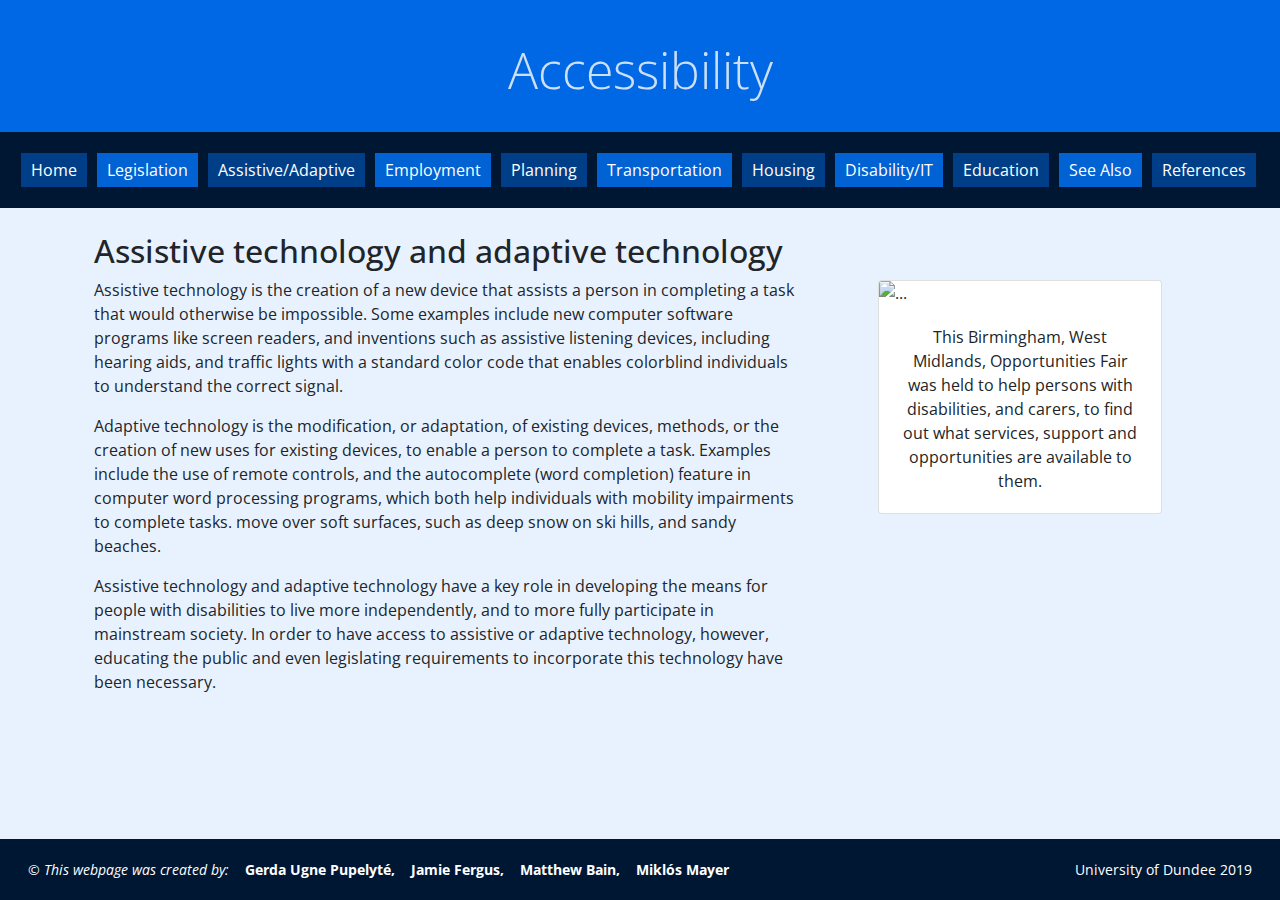
==== assistive.html @ b3c330f2 "Align vertically the right footer again." ====
<!DOCTYPE html>
<html lang="en" dir="ltr">

<head>
  <link rel="stylesheet" href="css/master.css">
  <meta charset="utf-8">

  <meta name="viewport" content="width=device-width, initial-scale=1, shrink-to-fit=no">
  <!-- import Muli font here-->
  <link href="https://fonts.googleapis.com/css?family=Open+Sans:300,400&display=swap" rel="stylesheet">
  <!--import bootstrap css-->
  <link rel="stylesheet" href="https://stackpath.bootstrapcdn.com/bootstrap/4.3.1/css/bootstrap.min.css" integrity="sha384-ggOyR0iXCbMQv3Xipma34MD+dH/1fQ784/j6cY/iJTQUOhcWr7x9JvoRxT2MZw1T" crossorigin="anonymous">
  <!--replace with webpage title-->
  <title>Assistive technology and adaptive technology</title>
</head>

<body class="bgColor min-vh-100">
  <!-- header -->
  <header class="container-fluid p-4 text-center">
    <img class="logo d-none d-sm-inline-block float-right img-fluid" src="images/logo.png" alt="">
    <h1 id="headerText" class="pt-3">Accessibility</h1>
  </header>

  <!-- navbar -->
  <nav class="navbar navbar-dark navbar-expand-md p-3">
    <a id="navTitle" class="navbar-brand collapse navbar-nav" href="#">Navigation</a>
    <button class="navbar-toggler" type="button" data-toggle="collapse" data-target="#navbarNav" aria-controls="navbarNav" aria-expanded="false" aria-label="Toggle navigation">
      <span class="navbar-toggler-icon"></span>
    </button>
    <div class="nav-list collapse navbar-collapse navbar-nav" id="navbarNav">
      <a href="home.html">Home</a>
      <a href="legislation.html">Legislation</a>
      <a href="assistive.html">Assistive/Adaptive</a>
      <a href="employment.html">Employment</a>
      <a href="planning.html">Planning</a>
      <a href="transport.html">Transportation</a>
      <a href="housing.html">Housing</a>
      <a href="disability.html">Disability/IT</a>
      <a href="education.html">Education</a>
      <a href="seealso.html">See Also</a>
      <a href="references.html">References</a>
    </div>
  </nav>

  <main class="container">
    <article class="row">
      <!-- main section -->
      <div class="col-lg-8 col-md-7 p-4">
        <h2>Assistive technology and adaptive technology</h2>
        <p>Assistive technology is the creation of a new device that assists a person in completing a task that would otherwise be impossible. Some examples include new computer software programs like screen readers, and inventions such as assistive
          listening devices, including hearing aids, and traffic lights with a standard color code that enables colorblind individuals to understand the correct signal.</p>
        <p>Adaptive technology is the modification, or adaptation, of existing devices, methods, or the creation of new uses for existing devices, to enable a person to complete a task. Examples include the use of remote controls, and the
          autocomplete (word completion) feature in computer word processing programs, which both help individuals with mobility impairments to complete tasks. move over soft surfaces, such as deep snow on ski hills, and sandy beaches.</p>
        <p>Assistive technology and adaptive technology have a key role in developing the means for people with disabilities to live more independently, and to more fully participate in mainstream society. In order to have access to assistive or
          adaptive technology, however, educating the public and even legislating requirements to incorporate this technology have been necessary.</p>
      </div>

      <!-- card -->
      <div class="col-lg-4 col-md-5 p-5">
        <div class="card mt-4 mb-5">
          <img src="images/Birmingham_opportunities_fair.jpg" class="card-img-top" alt="...">
          <div class="card-body">
            <p class="card-text text-center">This Birmingham, West Midlands, Opportunities Fair was held to help persons with disabilities, and carers, to find out what services, support and opportunities are available to them.</p>
          </div>
        </div>
      </div>
    </article>
  </main>

  <!-- footer -->
  <footer class="container-fluid">
    <div class="row p-1 align-middle">
      <p class="col-8 h-auto my-3 px-4" id="copyrights">&copy; <span class="font-italic">This webpage was created by:</span><span class="name font-weight-bolder">Gerda Ugne Pupelyté,</span><span class="name font-weight-bolder">Jamie Fergus,</span><span class="name font-weight-bolder">Matthew Bain,</span><span class="name font-weight-bolder">Miklós Mayer</span></p>
      <p class="col-4 h-auto my-auto px-4" id="right-footer">University of Dundee 2019</p>
    </div>
  </footer>

  <!--import bootstrap JavaScript-->
  <script src="https://code.jquery.com/jquery-3.3.1.slim.min.js" integrity="sha384-q8i/X+965DzO0rT7abK41JStQIAqVgRVzpbzo5smXKp4YfRvH+8abtTE1Pi6jizo" crossorigin="anonymous"></script>
  <script src="https://cdnjs.cloudflare.com/ajax/libs/popper.js/1.14.7/umd/popper.min.js" integrity="sha384-UO2eT0CpHqdSJQ6hJty5KVphtPhzWj9WO1clHTMGa3JDZwrnQq4sF86dIHNDz0W1" crossorigin="anonymous"></script>
  <script src="https://stackpath.bootstrapcdn.com/bootstrap/4.3.1/js/bootstrap.min.js" integrity="sha384-JjSmVgyd0p3pXB1rRibZUAYoIIy6OrQ6VrjIEaFf/nJGzIxFDsf4x0xIM+B07jRM" crossorigin="anonymous"></script>

</body>
</html>
---- css/master.css ----
:root{
  --light-background: #e8f2ff;
  --middle-background: #0067e5;
  --dark-background: #001733;
  --light-font-color: #ffffff;
  --alternating-background-light: #0062D3;
  --alternating-background-dark: #003F87;
}

*{
  font-family: 'Open Sans', sans-serif;
}

body {
  display: flex;
  flex-direction: column;
}

.bgColor{
  background-color: var(--light-background);
}

/* Header elements */
header{
  background-color: var(--middle-background);
}

#headerText {
  font-weight:lighter;
  color:white;
  opacity:0.8;
  font-size: 50px;
}

.logo{
  display: inline-block;
  width: 100px;
  height: 100px;
  margin-right: 400px;
  margin-left: 155px;
  position:absolute;
}

/* Navigation elements */
nav{
  text-align: center;
  overflow: hidden;
  background-color: var(--dark-background);
}

nav a{
  font-size: 16px;
  color: var(--light-font-color);
  text-align: center;
  text-decoration: none;
  margin: 5px 5px;
  padding: 5px 10px;

  /* Adds a fade effect when links are hovered on*/
    transition:.5s;

  /* Fade effect support for other browsers*/
  -o-transition:.5s;
  -ms-transition:.5s;
  -moz-transition:.5s;
  -webkit-transition:.5s;
}

/* Every second link has a different color*/
nav a:nth-child(odd){
  background-color: var(--alternating-background-dark);
}

nav a:nth-child(even){
  background-color: var(--alternating-background-light);
}

/* Links change colour on hover*/
nav a:hover{
  background-color:white;
  color: black;
  text-decoration:none;
}

/* Table elements */
table{
  color: var(--light-font-color);
  margin: 10px;
}

td, th{
  padding: 5px 10px;
  border: 1px solid black;
}

.tableHead {
  text-align: center;
}

/* Every second row have a different color */
table tr:nth-child(odd){
  background-color: var(--alternating-background-dark);
}

table tr:nth-child(even){
  background-color: var(--alternating-background-light);
}

main {
    flex-grow: 1;
}

footer{
  background-color: var(--dark-background);
}

/* Footer elements */
footer p{
  font-size: 18px;
  color: var(--light-font-color);
}

#copyrights{
  font-size:14px;
  text-align: left;
}

/* Make the names separated in the footer for readability */
.name {
  display: inline-block;
  padding-left: 16px;
  white-space: nowrap;
}

#right-footer{
  font-size:14px;
  text-align: right;
}
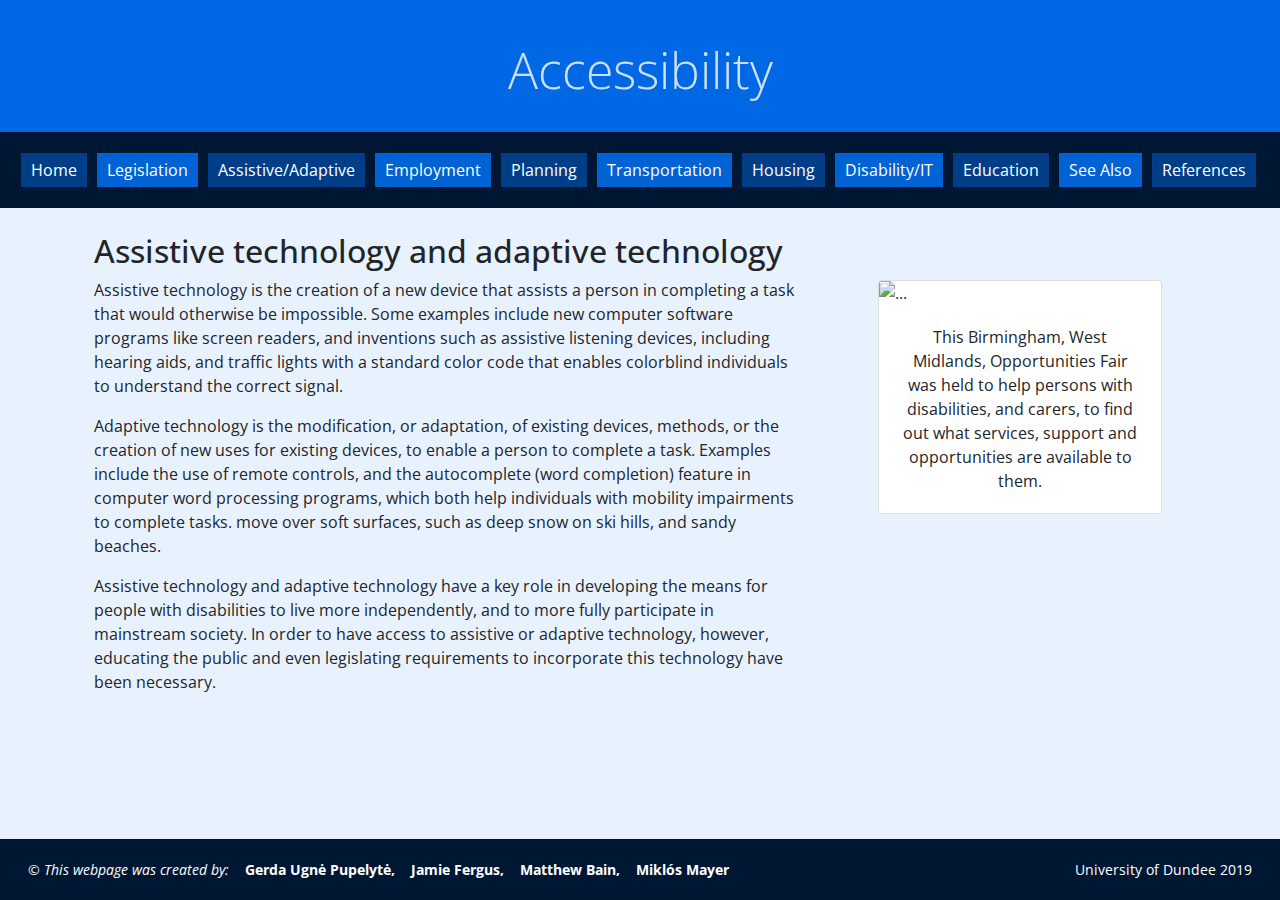
==== commit fc8d124b: "Fixed grammar in the footer" ====
--- a/assistive.html
+++ b/assistive.html
@@ -2,6 +2,7 @@
 <html lang="en" dir="ltr">
 
 <head>
+  <!-- import css -->
   <link rel="stylesheet" href="css/master.css">
   <meta charset="utf-8">
 
@@ -10,18 +11,18 @@
   <link href="https://fonts.googleapis.com/css?family=Open+Sans:300,400&display=swap" rel="stylesheet">
   <!--import bootstrap css-->
   <link rel="stylesheet" href="https://stackpath.bootstrapcdn.com/bootstrap/4.3.1/css/bootstrap.min.css" integrity="sha384-ggOyR0iXCbMQv3Xipma34MD+dH/1fQ784/j6cY/iJTQUOhcWr7x9JvoRxT2MZw1T" crossorigin="anonymous">
-  <!--replace with webpage title-->
+  <!-- webpage title -->
   <title>Assistive technology and adaptive technology</title>
 </head>
 
 <body class="bgColor min-vh-100">
-  <!-- header -->
+  <!-- header containing website heading and logo (the same on every page)-->
   <header class="container-fluid p-4 text-center">
     <img class="logo d-none d-sm-inline-block float-right img-fluid" src="images/logo.png" alt="">
     <h1 id="headerText" class="pt-3">Accessibility</h1>
   </header>
 
-  <!-- navbar -->
+  <!-- navbar containing a link to each page (the same on every page) -->
   <nav class="navbar navbar-dark navbar-expand-md p-3">
     <a id="navTitle" class="navbar-brand collapse navbar-nav" href="#">Navigation</a>
     <button class="navbar-toggler" type="button" data-toggle="collapse" data-target="#navbarNav" aria-controls="navbarNav" aria-expanded="false" aria-label="Toggle navigation">
@@ -44,7 +45,7 @@
 
   <main class="container">
     <article class="row">
-      <!-- main section -->
+      <!-- main section containing the information on the page -->
       <div class="col-lg-8 col-md-7 p-4">
         <h2>Assistive technology and adaptive technology</h2>
         <p>Assistive technology is the creation of a new device that assists a person in completing a task that would otherwise be impossible. Some examples include new computer software programs like screen readers, and inventions such as assistive
@@ -55,7 +56,7 @@
           adaptive technology, however, educating the public and even legislating requirements to incorporate this technology have been necessary.</p>
       </div>
 
-      <!-- card -->
+      <!-- card containing an image and some text about the image -->
       <div class="col-lg-4 col-md-5 p-5">
         <div class="card mt-4 mb-5">
           <img src="images/Birmingham_opportunities_fair.jpg" class="card-img-top" alt="...">
@@ -67,10 +68,10 @@
     </article>
   </main>
 
-  <!-- footer -->
+  <!-- footer containing our names and our university (the same on every page) -->
   <footer class="container-fluid">
     <div class="row p-1 align-middle">
-      <p class="col-8 h-auto my-3 px-4" id="copyrights">&copy; <span class="font-italic">This webpage was created by:</span><span class="name font-weight-bolder">Gerda Ugne Pupelyté,</span><span class="name font-weight-bolder">Jamie Fergus,</span><span class="name font-weight-bolder">Matthew Bain,</span><span class="name font-weight-bolder">Miklós Mayer</span></p>
+      <p class="col-8 h-auto my-3 px-4" id="copyrights">&copy; <span class="font-italic">This webpage was created by:</span><span class="name font-weight-bolder">Gerda Ugnė Pupelytė,</span><span class="name font-weight-bolder">Jamie Fergus,</span><span class="name font-weight-bolder">Matthew Bain,</span><span class="name font-weight-bolder">Miklós Mayer</span></p>
       <p class="col-4 h-auto my-auto px-4" id="right-footer">University of Dundee 2019</p>
     </div>
   </footer>
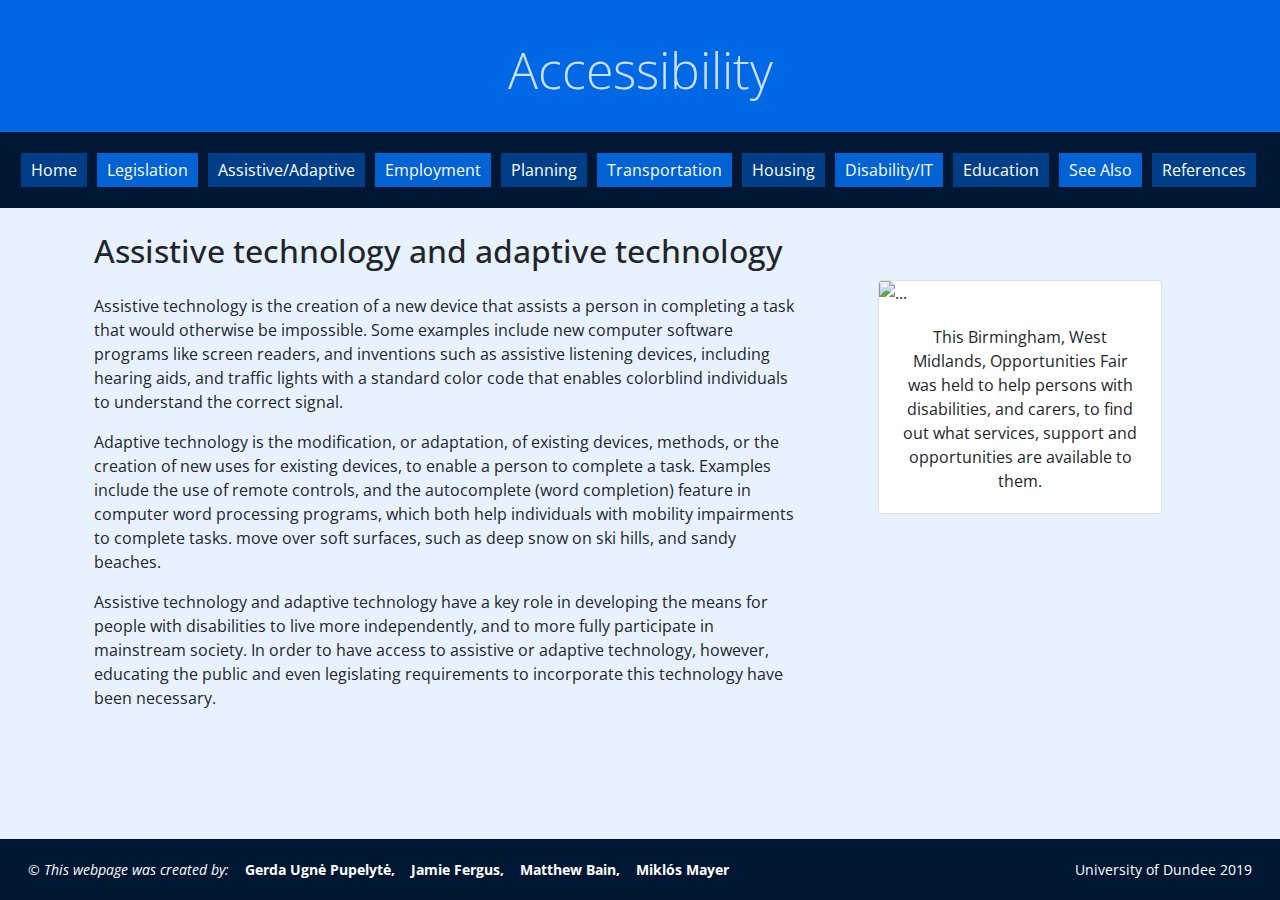
==== commit 4e895797: "Changed padding of title in Assistive page" ====
--- a/assistive.html
+++ b/assistive.html
@@ -47,7 +47,7 @@
     <article class="row">
       <!-- main section containing the information on the page -->
       <div class="col-lg-8 col-md-7 p-4">
-        <h2>Assistive technology and adaptive technology</h2>
+        <h2 class= "pb-3">Assistive technology and adaptive technology</h2>
         <p>Assistive technology is the creation of a new device that assists a person in completing a task that would otherwise be impossible. Some examples include new computer software programs like screen readers, and inventions such as assistive
           listening devices, including hearing aids, and traffic lights with a standard color code that enables colorblind individuals to understand the correct signal.</p>
         <p>Adaptive technology is the modification, or adaptation, of existing devices, methods, or the creation of new uses for existing devices, to enable a person to complete a task. Examples include the use of remote controls, and the
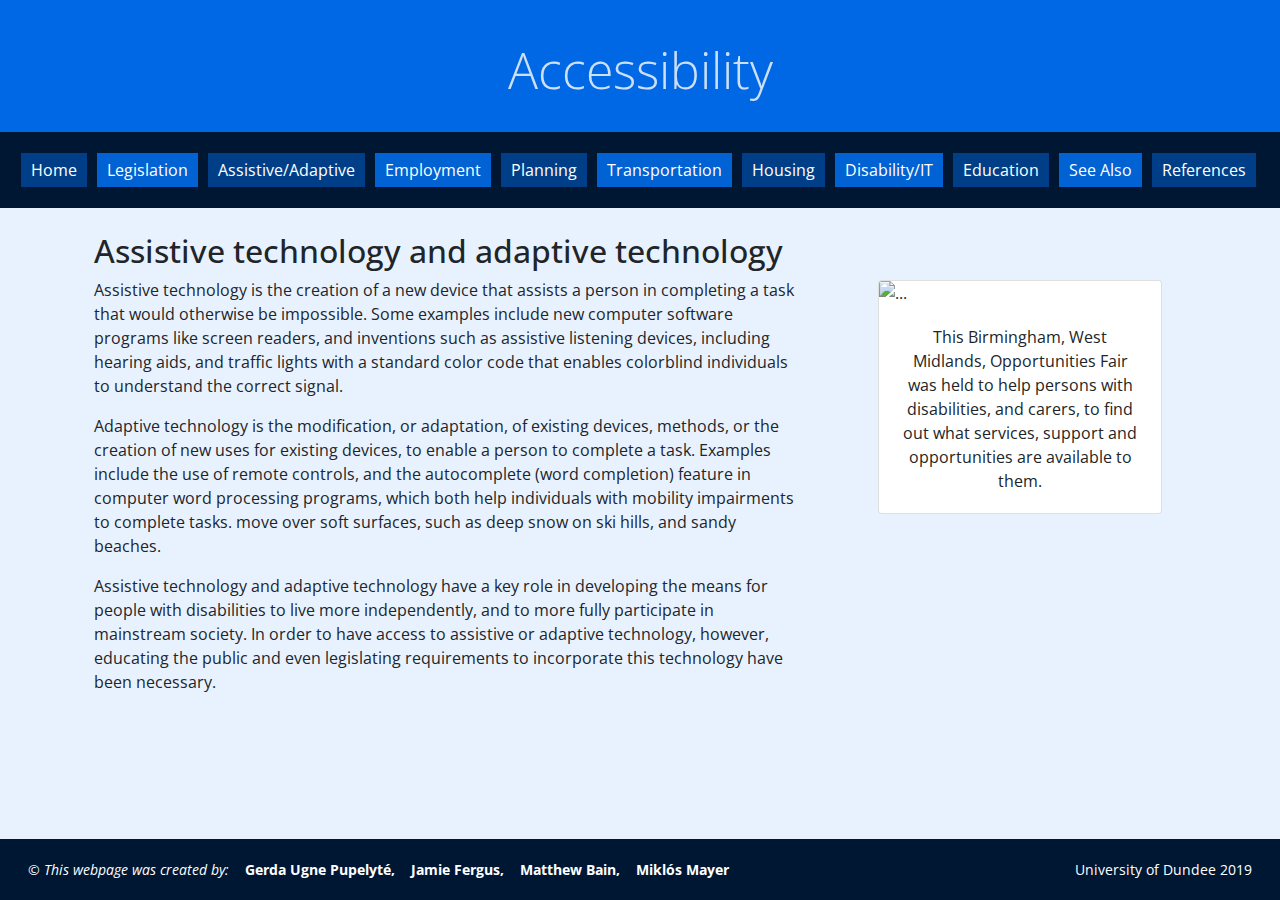
==== commit 42f8ac07: "Added more comments to each page" ====
--- a/assistive.html
+++ b/assistive.html
@@ -47,7 +47,7 @@
     <article class="row">
       <!-- main section containing the information on the page -->
       <div class="col-lg-8 col-md-7 p-4">
-        <h2 class= "pb-3">Assistive technology and adaptive technology</h2>
+        <h2>Assistive technology and adaptive technology</h2>
         <p>Assistive technology is the creation of a new device that assists a person in completing a task that would otherwise be impossible. Some examples include new computer software programs like screen readers, and inventions such as assistive
           listening devices, including hearing aids, and traffic lights with a standard color code that enables colorblind individuals to understand the correct signal.</p>
         <p>Adaptive technology is the modification, or adaptation, of existing devices, methods, or the creation of new uses for existing devices, to enable a person to complete a task. Examples include the use of remote controls, and the
@@ -71,7 +71,7 @@
   <!-- footer containing our names and our university (the same on every page) -->
   <footer class="container-fluid">
     <div class="row p-1 align-middle">
-      <p class="col-8 h-auto my-3 px-4" id="copyrights">&copy; <span class="font-italic">This webpage was created by:</span><span class="name font-weight-bolder">Gerda Ugnė Pupelytė,</span><span class="name font-weight-bolder">Jamie Fergus,</span><span class="name font-weight-bolder">Matthew Bain,</span><span class="name font-weight-bolder">Miklós Mayer</span></p>
+      <p class="col-8 h-auto my-3 px-4" id="copyrights">&copy; <span class="font-italic">This webpage was created by:</span><span class="name font-weight-bolder">Gerda Ugne Pupelyté,</span><span class="name font-weight-bolder">Jamie Fergus,</span><span class="name font-weight-bolder">Matthew Bain,</span><span class="name font-weight-bolder">Miklós Mayer</span></p>
       <p class="col-4 h-auto my-auto px-4" id="right-footer">University of Dundee 2019</p>
     </div>
   </footer>
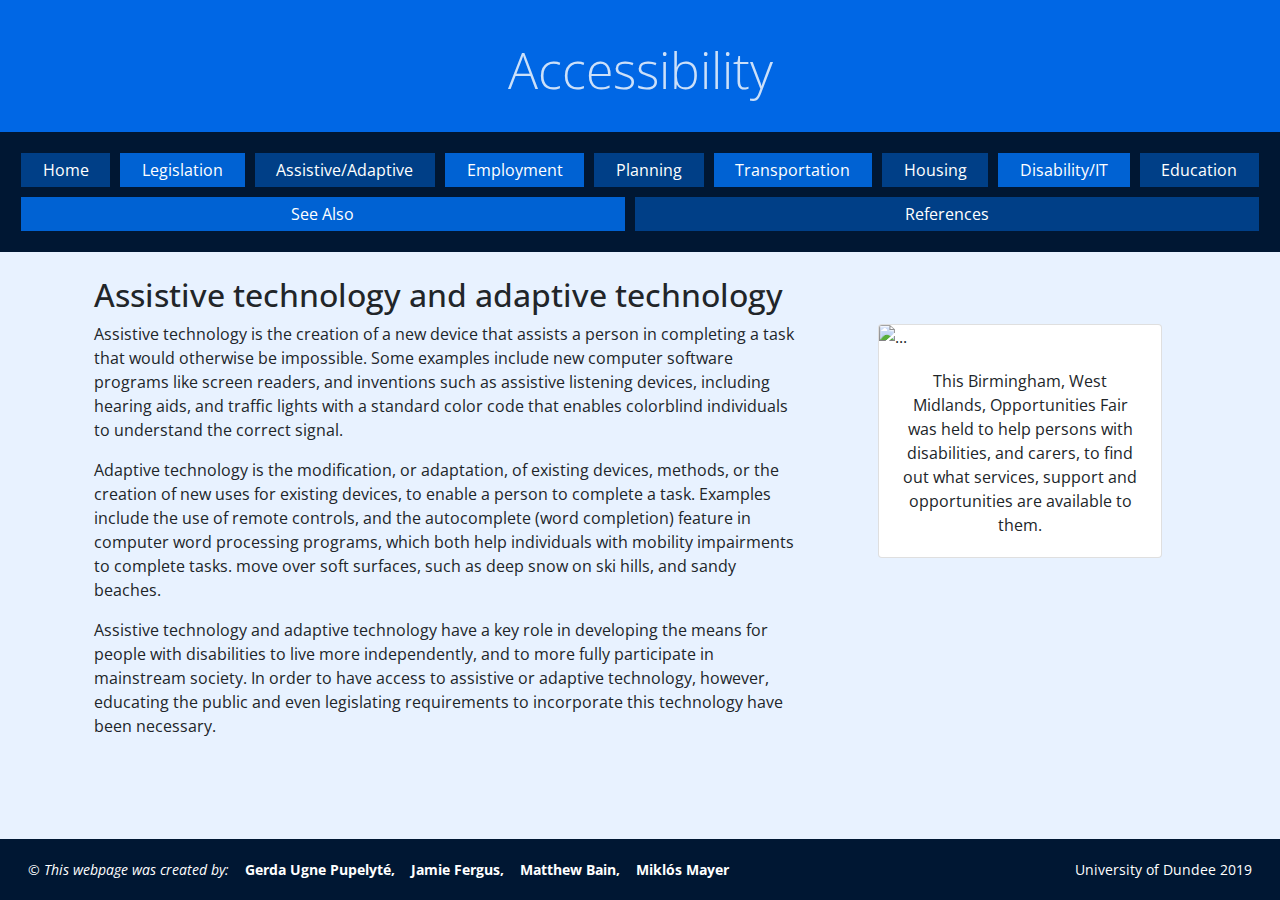
==== commit 401b8a2c: "Changed home navigation link from home.html to index.html" ====
--- a/assistive.html
+++ b/assistive.html
@@ -29,7 +29,7 @@
       <span class="navbar-toggler-icon"></span>
     </button>
     <div class="nav-list collapse navbar-collapse navbar-nav" id="navbarNav">
-      <a href="home.html">Home</a>
+      <a href="index.html">Home</a>
       <a href="legislation.html">Legislation</a>
       <a href="assistive.html">Assistive/Adaptive</a>
       <a href="employment.html">Employment</a>
--- a/css/master.css
+++ b/css/master.css
@@ -1,12 +1,3 @@
-:root{
-  --light-background: #e8f2ff;
-  --middle-background: #0067e5;
-  --dark-background: #001733;
-  --light-font-color: #ffffff;
-  --alternating-background-light: #0062D3;
-  --alternating-background-dark: #003F87;
-}
-
 *{
   font-family: 'Open Sans', sans-serif;
 }
@@ -16,75 +7,26 @@
   flex-direction: column;
 }
 
-.bgColor{
-  background-color: var(--light-background);
+nav{
+  text-align: center;
+  overflow: hidden;
+  background-color: #001733;
 }
 
-/* Header elements */
-header{
-  background-color: var(--middle-background);
-}
-
-#headerText {
+#headerText
+{
   font-weight:lighter;
   color:white;
   opacity:0.8;
   font-size: 50px;
 }
 
-.logo{
-  display: inline-block;
-  width: 100px;
-  height: 100px;
-  margin-right: 400px;
-  margin-left: 155px;
-  position:absolute;
+header{
+  background-color: #0067e5;
 }
 
-/* Navigation elements */
-nav{
-  text-align: center;
-  overflow: hidden;
-  background-color: var(--dark-background);
-}
-
-nav a{
-  font-size: 16px;
-  color: var(--light-font-color);
-  text-align: center;
-  text-decoration: none;
-  margin: 5px 5px;
-  padding: 5px 10px;
-
-  /* Adds a fade effect when links are hovered on*/
-    transition:.5s;
-
-  /* Fade effect support for other browsers*/
-  -o-transition:.5s;
-  -ms-transition:.5s;
-  -moz-transition:.5s;
-  -webkit-transition:.5s;
-}
-
-/* Every second link has a different color*/
-nav a:nth-child(odd){
-  background-color: var(--alternating-background-dark);
-}
-
-nav a:nth-child(even){
-  background-color: var(--alternating-background-light);
-}
-
-/* Links change colour on hover*/
-nav a:hover{
-  background-color:white;
-  color: black;
-  text-decoration:none;
-}
-
-/* Table elements */
 table{
-  color: var(--light-font-color);
+  color: #FFFFFF;
   margin: 10px;
 }
 
@@ -97,13 +39,56 @@
   text-align: center;
 }
 
-/* Every second row have a different color */
 table tr:nth-child(odd){
-  background-color: var(--alternating-background-dark);
+  background-color: #003F87;
 }
 
 table tr:nth-child(even){
-  background-color: var(--alternating-background-light);
+  background-color: #0062D3;
+}
+
+/*Every second link has a different colour*/
+nav a:nth-child(odd){
+  background-color: #003F87;
+}
+
+nav a:nth-child(even){
+  background-color: #0062D3;
+}
+
+nav a{
+  font-size: 16px;
+  color: #FFFFFF;
+  text-align: center;
+  text-decoration: none;
+  margin: 5px 5px;
+  padding: 5px 20px;
+
+  flex-grow: 1;
+
+  /* Adds a fade effect when links are hovered on*/
+    transition:.5s;
+
+  /* Fade effect support for other browsers*/
+  -o-transition:.5s;
+  -ms-transition:.5s;
+  -moz-transition:.5s;
+  -webkit-transition:.5s;
+
+}
+
+/* Links change colour on hover*/
+nav a:hover{
+  background-color:white;
+  color: black;
+  text-decoration:none;
+}
+
+@media only screen and (min-width: 768px) {
+  .nav-list {
+    flex-wrap: wrap;
+    justify-content: space-between;
+  }
 }
 
 main {
@@ -111,13 +96,22 @@
 }
 
 footer{
-  background-color: var(--dark-background);
+  background-color: #001733;
 }
 
-/* Footer elements */
 footer p{
   font-size: 18px;
-  color: var(--light-font-color);
+  color: #FFFFFF;
+}
+
+.logo{
+  display: inline-block;
+  width: 100px;
+  height: 100px;
+  margin-right: 400px;
+  margin-left: 155px;
+  position:absolute;
+
 }
 
 #copyrights{
@@ -125,7 +119,6 @@
   text-align: left;
 }
 
-/* Make the names separated in the footer for readability */
 .name {
   display: inline-block;
   padding-left: 16px;
@@ -136,3 +129,7 @@
   font-size:14px;
   text-align: right;
 }
+
+.bgColor{
+  background-color:#e8f2ff;
+}
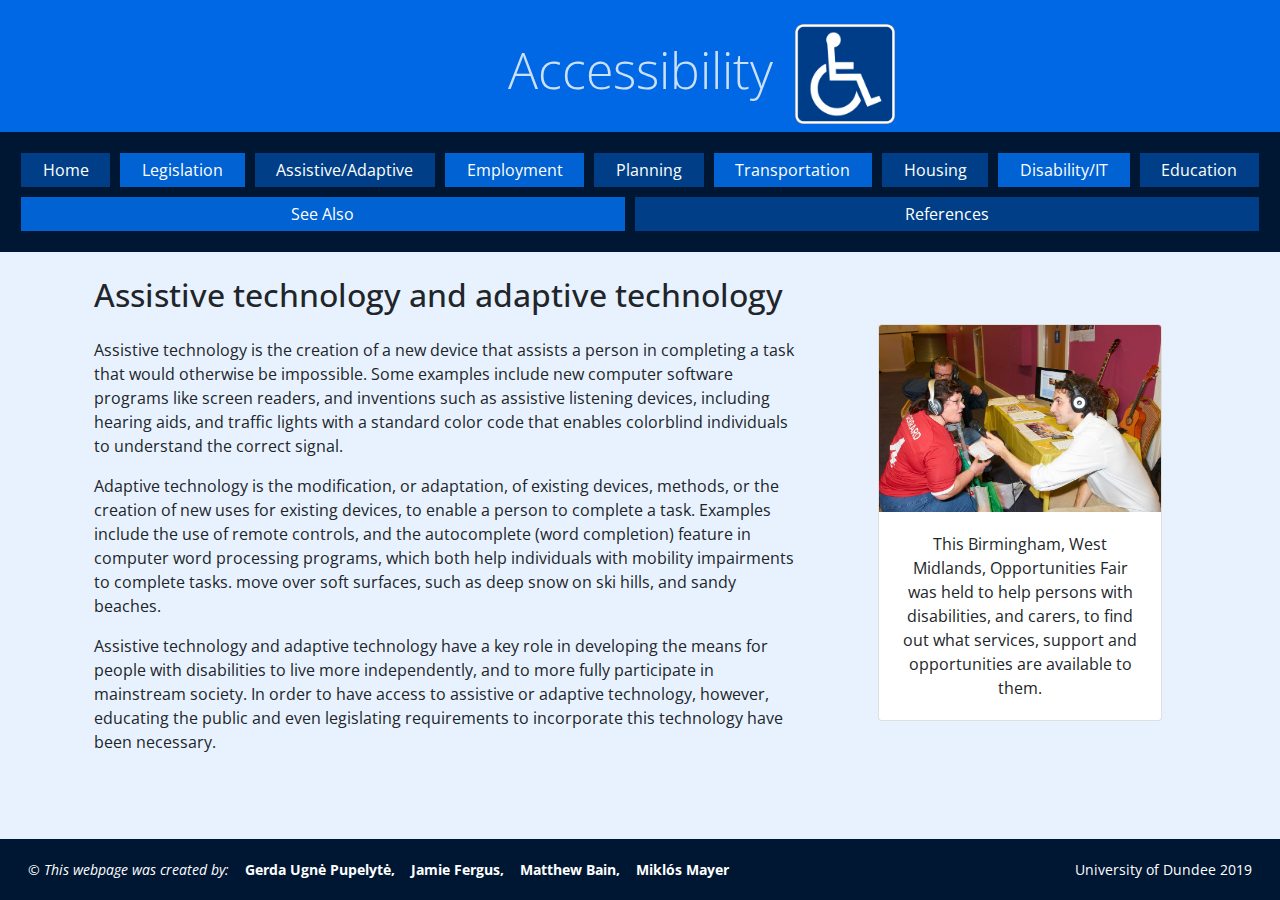
==== commit e4cd5b65: "Fixed navbar (was using the old template)" ====
--- a/assistive.html
+++ b/assistive.html
@@ -47,7 +47,7 @@
     <article class="row">
       <!-- main section containing the information on the page -->
       <div class="col-lg-8 col-md-7 p-4">
-        <h2>Assistive technology and adaptive technology</h2>
+        <h2 class= "pb-3">Assistive technology and adaptive technology</h2>
         <p>Assistive technology is the creation of a new device that assists a person in completing a task that would otherwise be impossible. Some examples include new computer software programs like screen readers, and inventions such as assistive
           listening devices, including hearing aids, and traffic lights with a standard color code that enables colorblind individuals to understand the correct signal.</p>
         <p>Adaptive technology is the modification, or adaptation, of existing devices, methods, or the creation of new uses for existing devices, to enable a person to complete a task. Examples include the use of remote controls, and the
@@ -71,7 +71,7 @@
   <!-- footer containing our names and our university (the same on every page) -->
   <footer class="container-fluid">
     <div class="row p-1 align-middle">
-      <p class="col-8 h-auto my-3 px-4" id="copyrights">&copy; <span class="font-italic">This webpage was created by:</span><span class="name font-weight-bolder">Gerda Ugne Pupelyté,</span><span class="name font-weight-bolder">Jamie Fergus,</span><span class="name font-weight-bolder">Matthew Bain,</span><span class="name font-weight-bolder">Miklós Mayer</span></p>
+      <p class="col-8 h-auto my-3 px-4" id="copyrights">&copy; <span class="font-italic">This webpage was created by:</span><span class="name font-weight-bolder">Gerda Ugnė Pupelytė,</span><span class="name font-weight-bolder">Jamie Fergus,</span><span class="name font-weight-bolder">Matthew Bain,</span><span class="name font-weight-bolder">Miklós Mayer</span></p>
       <p class="col-4 h-auto my-auto px-4" id="right-footer">University of Dundee 2019</p>
     </div>
   </footer>
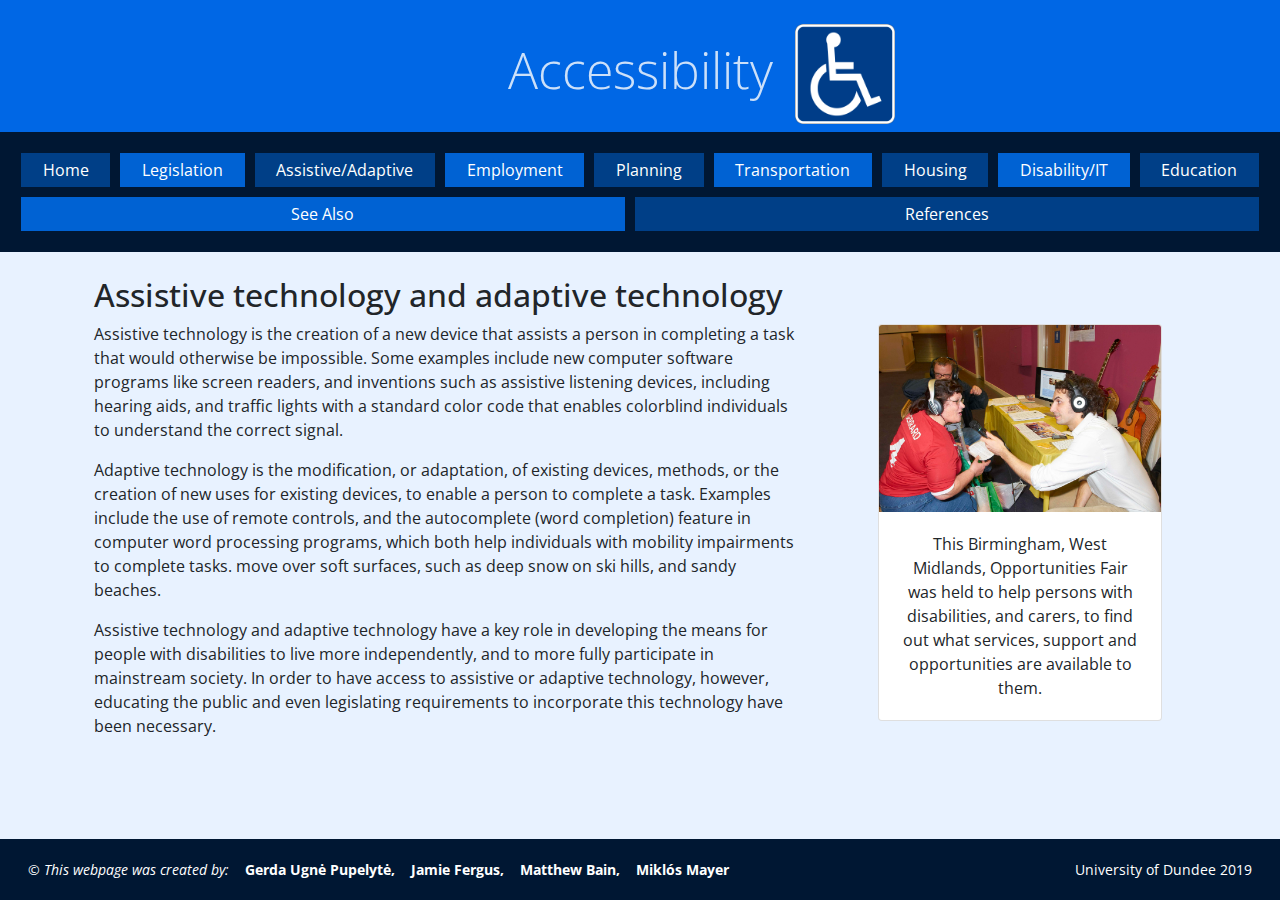
==== commit ba024a52: "Merge branch 'development'" ====
--- a/assistive.html
+++ b/assistive.html
@@ -47,7 +47,7 @@
     <article class="row">
       <!-- main section containing the information on the page -->
       <div class="col-lg-8 col-md-7 p-4">
-        <h2 class= "pb-3">Assistive technology and adaptive technology</h2>
+        <h2>Assistive technology and adaptive technology</h2>
         <p>Assistive technology is the creation of a new device that assists a person in completing a task that would otherwise be impossible. Some examples include new computer software programs like screen readers, and inventions such as assistive
           listening devices, including hearing aids, and traffic lights with a standard color code that enables colorblind individuals to understand the correct signal.</p>
         <p>Adaptive technology is the modification, or adaptation, of existing devices, methods, or the creation of new uses for existing devices, to enable a person to complete a task. Examples include the use of remote controls, and the
--- a/css/master.css
+++ b/css/master.css
@@ -1,18 +1,24 @@
+/*Applies font to entire website*/
 *{
   font-family: 'Open Sans', sans-serif;
 }
 
+/*affects the layout of the entire body of the page*/
 body {
   display: flex;
   flex-direction: column;
 }
 
+/*settings for the navigation bar*/
 nav{
   text-align: center;
   overflow: hidden;
   background-color: #001733;
 }
 
+/*settings for the header text
+  Affects all pages
+*/
 #headerText
 {
   font-weight:lighter;
@@ -21,24 +27,29 @@
   font-size: 50px;
 }
 
+/*sets the header background to blue*/
 header{
   background-color: #0067e5;
 }
 
+/*spaces the table away from other content and sets font color to white*/
 table{
   color: #FFFFFF;
   margin: 10px;
 }
 
+/*all table rows and columns will have padding and a black border*/
 td, th{
   padding: 5px 10px;
   border: 1px solid black;
 }
 
+/*Align text in the table header to the center*/
 .tableHead {
   text-align: center;
 }
 
+/*Every second table row has a different colour*/
 table tr:nth-child(odd){
   background-color: #003F87;
 }
@@ -56,6 +67,7 @@
   background-color: #0062D3;
 }
 
+/*navigation bar item settings*/
 nav a{
   font-size: 16px;
   color: #FFFFFF;
@@ -84,6 +96,7 @@
   text-decoration:none;
 }
 
+/*when page gets below a certain size, wrap the navbar to fit the screen size*/
 @media only screen and (min-width: 768px) {
   .nav-list {
     flex-wrap: wrap;
@@ -91,45 +104,55 @@
   }
 }
 
+/*keeps footer at the bottom of the page*/
 main {
     flex-grow: 1;
 }
 
+/*sets the footer colour on all pages*/
 footer{
   background-color: #001733;
 }
 
+/*makes the footer text white and a specific size*/
 footer p{
   font-size: 18px;
   color: #FFFFFF;
 }
 
+/*settings for the logo
+  makes it a specific size for use in the header
+*/
 .logo{
   display: inline-block;
   width: 100px;
   height: 100px;
   margin-right: 400px;
   margin-left: 155px;
-  position:absolute;
+  position: absolute;
 
 }
 
+/*left hand side of the footer*/
 #copyrights{
   font-size:14px;
   text-align: left;
 }
 
+/*specific settings for the names shown in the footer*/
 .name {
   display: inline-block;
   padding-left: 16px;
   white-space: nowrap;
 }
 
+/*right hand side of the footer*/
 #right-footer{
   font-size:14px;
   text-align: right;
 }
 
+/*entire page background colour*/
 .bgColor{
   background-color:#e8f2ff;
 }
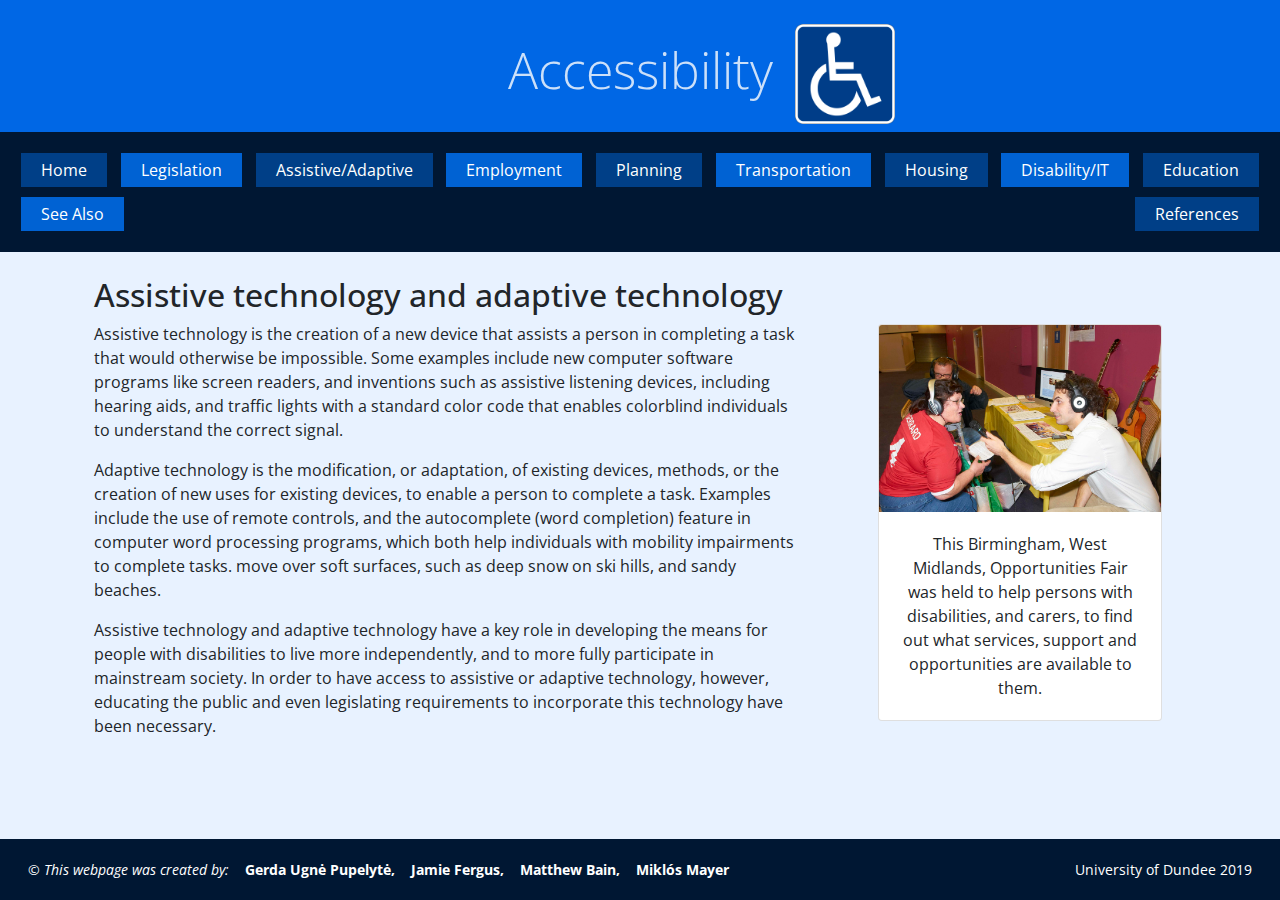
==== commit f3e260df: "Merge branch 'development' into modify-css" ====
--- a/assistive.html
+++ b/assistive.html
@@ -29,7 +29,7 @@
       <span class="navbar-toggler-icon"></span>
     </button>
     <div class="nav-list collapse navbar-collapse navbar-nav" id="navbarNav">
-      <a href="index.html">Home</a>
+      <a href="home.html">Home</a>
       <a href="legislation.html">Legislation</a>
       <a href="assistive.html">Assistive/Adaptive</a>
       <a href="employment.html">Employment</a>
--- a/css/master.css
+++ b/css/master.css
@@ -1,102 +1,65 @@
-/*Applies font to entire website*/
+/* Colors for the webpage */
+:root{
+  --light-background: #e8f2ff;
+  --middle-background: #0067e5;
+  --dark-background: #001733;
+  --light-font-color: #ffffff;
+  --alternating-background-light: #0062D3;
+  --alternating-background-dark: #003F87;
+}
+
+/* Applies font to entire website*/
 *{
   font-family: 'Open Sans', sans-serif;
 }
 
-/*affects the layout of the entire body of the page*/
+/* Affects the layout of the entire body of the page */
 body {
   display: flex;
   flex-direction: column;
 }
 
-/*settings for the navigation bar*/
-nav{
-  text-align: center;
-  overflow: hidden;
-  background-color: #001733;
+.bgColor{
+  background-color: var(--light-background);
 }
 
-/*settings for the header text
-  Affects all pages
-*/
-#headerText
-{
+/* HEADER ELEMENTS */
+
+/* Sets the header background --middle-background */
+header{
+  background-color: var(--middle-background);
+}
+
+/* Settings for the header text
+   Affects all pages */
+#headerText {
   font-weight:lighter;
   color:white;
   opacity:0.8;
   font-size: 50px;
 }
 
-/*sets the header background to blue*/
-header{
-  background-color: #0067e5;
+/* Settings for the logo
+   Makes it a specific size for use in the header */
+.logo{
+  display: inline-block;
+  width: 100px;
+  height: 100px;
+  margin-right: 400px;
+  margin-left: 155px;
+  position:absolute;
 }
 
-/*spaces the table away from other content and sets font color to white*/
-table{
-  color: #FFFFFF;
-  margin: 10px;
+/* NAVIGATION ELEMENTS */
+
+/* Settings for the navigation bar */
+nav{
+  text-align: center;
+  overflow: hidden;
+  background-color: var(--dark-background);
 }
 
-/*all table rows and columns will have padding and a black border*/
-td, th{
-  padding: 5px 10px;
-  border: 1px solid black;
-}
-
-/*Align text in the table header to the center*/
-.tableHead {
-  text-align: center;
-}
-
-/*Every second table row has a different colour*/
-table tr:nth-child(odd){
-  background-color: #003F87;
-}
-
-table tr:nth-child(even){
-  background-color: #0062D3;
-}
-
-/*Every second link has a different colour*/
-nav a:nth-child(odd){
-  background-color: #003F87;
-}
-
-nav a:nth-child(even){
-  background-color: #0062D3;
-}
-
-/*navigation bar item settings*/
-nav a{
-  font-size: 16px;
-  color: #FFFFFF;
-  text-align: center;
-  text-decoration: none;
-  margin: 5px 5px;
-  padding: 5px 20px;
-
-  flex-grow: 1;
-
-  /* Adds a fade effect when links are hovered on*/
-    transition:.5s;
-
-  /* Fade effect support for other browsers*/
-  -o-transition:.5s;
-  -ms-transition:.5s;
-  -moz-transition:.5s;
-  -webkit-transition:.5s;
-
-}
-
-/* Links change colour on hover*/
-nav a:hover{
-  background-color:white;
-  color: black;
-  text-decoration:none;
-}
-
-/*when page gets below a certain size, wrap the navbar to fit the screen size*/
+/* When page gets below a certain size, wrap the navbar to fit the screen size */
 @media only screen and (min-width: 768px) {
   .nav-list {
     flex-wrap: wrap;
@@ -104,55 +67,102 @@
   }
 }
 
-/*keeps footer at the bottom of the page*/
+/* Navigation bar item settings */
+nav a{
+  font-size: 16px;
+  color: var(--light-font-color);
+  text-align: center;
+  text-decoration: none;
+  margin: 5px 5px;
+  padding: 5px 20px;
+
+  /* Adds a fade effect when links are hovered on */
+  transition:.5s;
+
+  /* Fade effect support for other browsers */
+  -o-transition:.5s;
+  -ms-transition:.5s;
+  -moz-transition:.5s;
+  -webkit-transition:.5s;
+}
+
+/* Every second link has a different color */
+nav a:nth-child(odd){
+  background-color: var(--alternating-background-dark);
+}
+
+nav a:nth-child(even){
+  background-color: var(--alternating-background-light);
+}
+
+/* Links change colour on hover */
+nav a:hover{
+  background-color: white;
+  color: black;
+  text-decoration: none;
+}
+
+/* TABLE ELEMENTS */
+
+/* Spaces the table away from other content and sets font color to --light-font-color */
+table{
+  color: var(--light-font-color);
+  margin: 10px;
+}
+
+/* All table rows and columns will have padding and a black border */
+td, th{
+  padding: 5px 10px;
+  border: 1px solid black;
+}
+
+/* Align text in the table header to the center */
+.tableHead {
+  text-align: center;
+}
+
+/* Every second row have a different color */
+table tr:nth-child(odd){
+  background-color: var(--alternating-background-dark);
+}
+
+table tr:nth-child(even){
+  background-color: var(--alternating-background-light);
+}
+
+/* FOOTER ELEMENTS */
+
+/* Keeps footer at the bottom of the page */
 main {
     flex-grow: 1;
 }
 
-/*sets the footer colour on all pages*/
+/* Sets the footer color on all pages */
 footer{
-  background-color: #001733;
+  background-color: var(--dark-background);
 }
 
-/*makes the footer text white and a specific size*/
+/* Makes the footer text --light-font-color and a specific size */
 footer p{
   font-size: 18px;
-  color: #FFFFFF;
+  color: var(--light-font-color);
 }
 
-/*settings for the logo
-  makes it a specific size for use in the header
-*/
-.logo{
-  display: inline-block;
-  width: 100px;
-  height: 100px;
-  margin-right: 400px;
-  margin-left: 155px;
-  position: absolute;
-
-}
-
-/*left hand side of the footer*/
+/* Left hand side of the footer */
 #copyrights{
   font-size:14px;
   text-align: left;
 }
 
-/*specific settings for the names shown in the footer*/
+/* Make the names separated in the footer for readability */
 .name {
   display: inline-block;
   padding-left: 16px;
   white-space: nowrap;
 }
 
-/*right hand side of the footer*/
+/* Right hand side of the footer */
 #right-footer{
   font-size:14px;
   text-align: right;
 }
-
-/*entire page background colour*/
-.bgColor{
-  background-color:#e8f2ff;
-}
